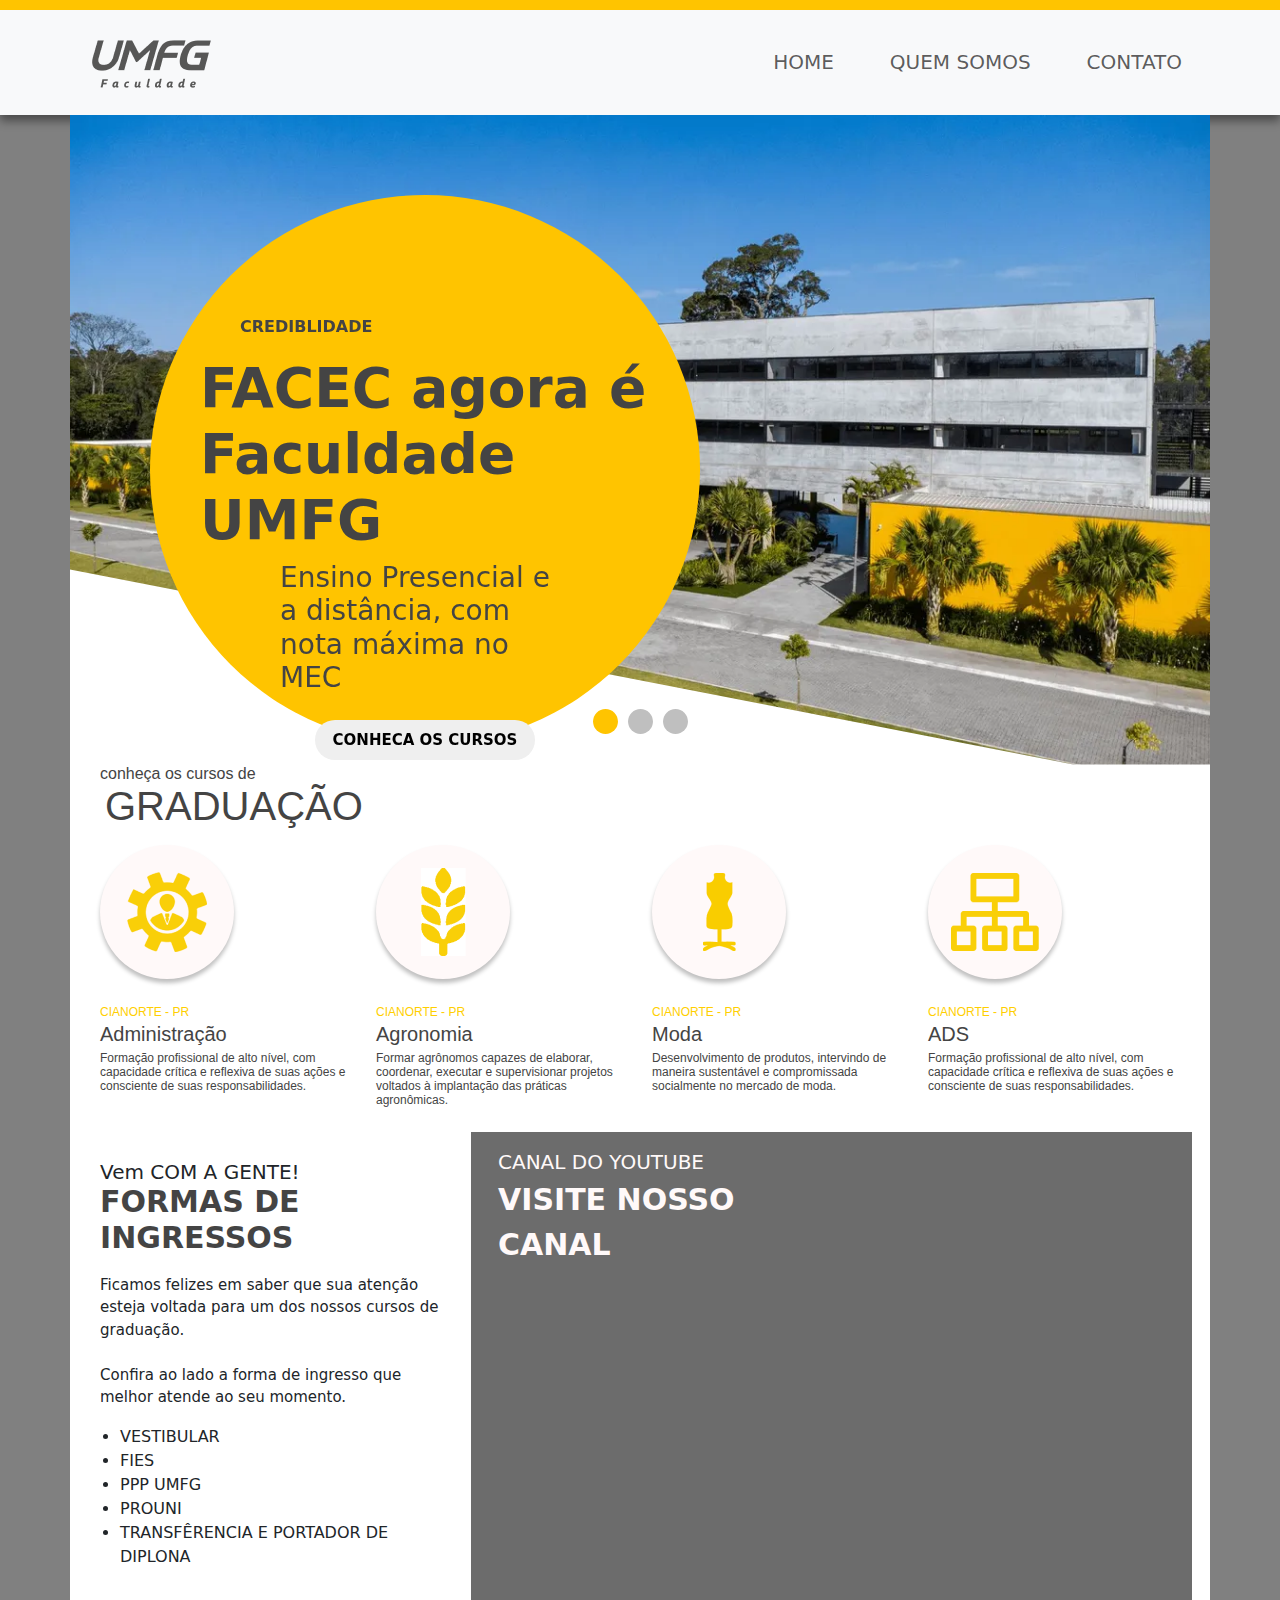
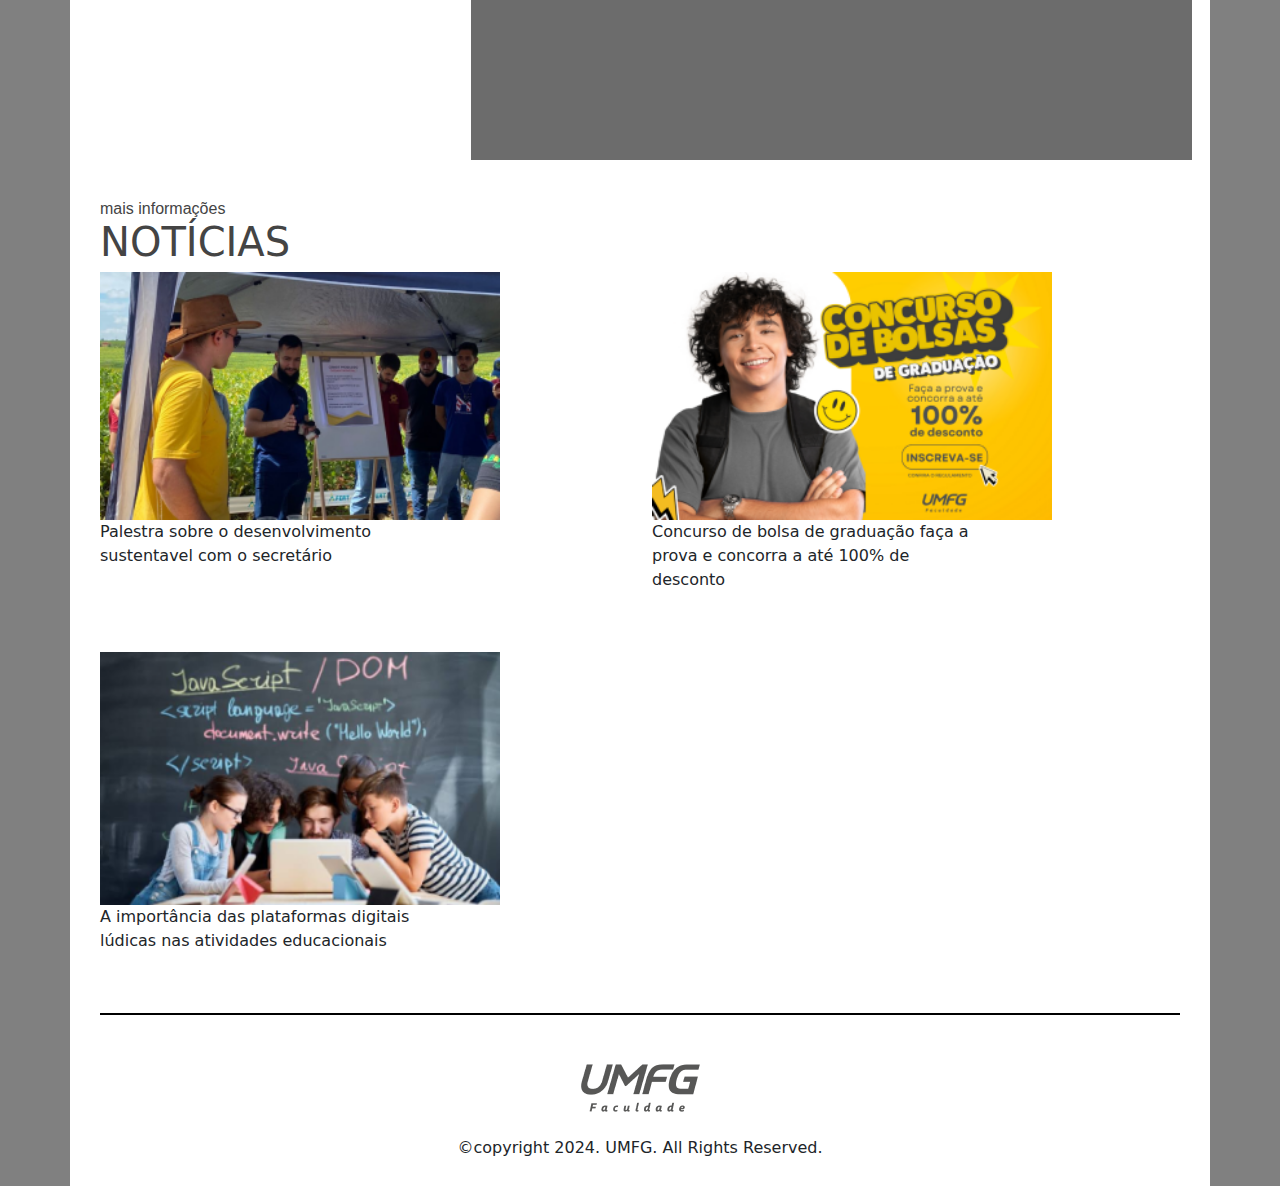
==== UMFG - COPIA/index.html @ b0e6276e "Add files via upload" ====
<!DOCTYPE html>
<html lang="pt-br">
<head>
    <meta charset="UTF-8">
    <meta name="viewport" content="width=device-width, initial-scale=1.0">
    <title>UMFG - Copia</title>

    <link href="https://cdn.jsdelivr.net/npm/bootstrap@5.3.3/dist/css/bootstrap.min.css" rel="stylesheet" integrity="sha384-QWTKZyjpPEjISv5WaRU9OFeRpok6YctnYmDr5pNlyT2bRjXh0JMhjY6hW+ALEwIH" crossorigin="anonymous">
    <link rel="stylesheet" href="https://cdn.jsdelivr.net/npm/bootstrap-icons@1.11.3/font/bootstrap-icons.min.css">
    <link rel="stylesheet" href="./src/css/style.css">
    <script src="https://cdn.jsdelivr.net/npm/bootstrap@5.3.3/dist/js/bootstrap.bundle.min.js" integrity="sha384-YvpcrYf0tY3lHB60NNkmXc5s9fDVZLESaAA55NDzOxhy9GkcIdslK1eN7N6jIeHz" crossorigin="anonymous"></script>
</head>
<body>
    <nav class="navbar navbar-expand-lg bg-body-tertiary">
        <div class="container no-padding">
            <a class="navbar-brand" href="#"><img src="./src/img/umfg-logo.png" alt="Logo-UMFG"></a>
            <button class="navbar-toggler" type="button" data-bs-toggle="collapse" data-bs-target="#navbarNavAltMarkup" aria-controls="navbarNavAltMarkup" aria-expanded="false" aria-label="Toggle navigation">
              <span class="navbar-toggler-icon"></span>
            </button>
            <div class="collapse navbar-collapse" id="navbarNavAltMarkup">
              <div class="navbar-nav">
                <a class="nav-link" href="#">HOME</a>
                <a class="nav-link" href="#">QUEM SOMOS</a>
                <a class="nav-link" href="#">CONTATO</a>
              </div>
            </div>
          </div>
        </nav>
        
        <main class="container no-padding">
            <section>
              <div id="carouselExampleIndicators" class="carousel slide">
                <div class="carousel-indicators">
                  <button type="button" data-bs-target="#carouselExampleIndicators" data-bs-slide-to="0" class="active" id="btn-1" aria-current="true" aria-label="Slide 1" style="background-color: rgb(255, 196, 0);"></button>
                  <button type="button" data-bs-target="#carouselExampleIndicators" data-bs-slide-to="1" id="btn-2" aria-label="Slide 2" style="background-color: grey;"></button>
                  <button type="button" data-bs-target="#carouselExampleIndicators" data-bs-slide-to="2" id="btn-3" aria-label="Slide 3" style="background-color: grey;"></button>
                </div>
                <div class="carousel-inner">
                  
                  <div class="text-yellow">
                    <p>CREDIBLIDADE</p>
                    <h1>FACEC agora é Faculdade UMFG</h1>
                    <h3>Ensino Presencial e a distância, com nota máxima no MEC</h3>

                    <div class="text-btn">
                      <button>CONHECA OS CURSOS</button>
                      <i class="bi bi-chevron-down"></i>
                      <i class="bi bi-chevron-down"></i>
                    </div>
                    
                </div>
                  <div class="carousel-item active">
                    <img src="./src/img/umfg-banner.png" class="d-block w-100" alt="banner-umfg">
                  </div>
                  <div class="carousel-item">
                    <img src="./src/img/umfg-banner.png" class="d-block w-100" alt="banner-umfg">
                  </div>
                  <div class="carousel-item">
                    <img src="./src/img/umfg-banner.png" class="d-block w-100" alt="banner-umfg">
                  </div>
                </div>
              </div>  
            </section>

            <section class="container">
              <p>conheça os cursos de <span>GRADUAÇÃO</span></p>
              <div class="row">
                <div class="col-12 col-md-3">
                  <div class="courses-img">
                    <img src="./src/img/adm-img.png" alt="logo-adm">
                  </div>
                  <div class="text-area">
                    <h4>CIANORTE - PR</h4>
                    <p><span>Administração</span></p>
                    <p>Formação profissional de alto nível, com capacidade crítica e reflexiva de suas ações e consciente de suas responsabilidades.</p>
                  </div>
                </div>
                <div class="col-12 col-md-3">
                  <div class="courses-img">
                    <img src="./src/img/agronomia-img.png" alt="logo-agronomia">
                  </div>
                  <div class="text-area">
                    <h4>CIANORTE - PR</h4>
                    <p><span>Agronomia</span></p>
                    <p>Formar agrônomos capazes de elaborar, coordenar, executar e supervisionar projetos voltados à implantação das práticas agronômicas.</p>
                  </div>
                </div>
                <div class="col-12 col-md-3">
                  <div class="courses-img">
                    <img src="./src/img/moda-img.png" alt="logo-moda">
                  </div>
                  <div class="text-area">
                    <h4>CIANORTE - PR</h4>
                    <p><span>Moda</span></p>
                    <p>Desenvolvimento de produtos, intervindo de maneira sustentável e compromissada socialmente no mercado de moda.</p>
                  </div>
                </div>
                <div class="col-12 col-md-3">
                  <div class="courses-img">
                    <img src="./src/img/ads-img.png" alt="logo-ads">
                  </div>
                  <div class="text-area">
                    <h4>CIANORTE - PR</h4>
                    <p><span>ADS</span></p>
                    <p>Formação profissional de alto nível, com capacidade crítica e reflexiva de suas ações e consciente de suas responsabilidades.</p>
                  </div>
                </div>
              </div>
          </section>    
          
          <section class="container ingresso-area">
            <div class="row">
              <div class="col-12 col-lg-4">
                <h4>Vem COM A GENTE! <span>FORMAS DE INGRESSOS</span></h3>
                <p>Ficamos felizes em saber que sua atenção esteja voltada para um dos nossos cursos de graduação. <br><br> Confira ao lado a forma de ingresso que melhor atende ao seu momento.</p>
                <ul>
                  <li>VESTIBULAR</li>
                  <li>FIES</li>
                  <li>PPP UMFG</li>
                  <li>PROUNI</li>
                  <li>TRANSFÊRENCIA E PORTADOR DE DIPLONA</li>
                </ul>
              </div>
              <div class="col fundo">
                <p>CANAL DO YOUTUBE<span>VISITE NOSSO CANAL</span></p>
                <div class="video">
                  <iframe width="560" height="315" src="https://www.youtube.com/embed/y4i4OYIDU0g?si=viVo5xGEHhDStrhK" title="YouTube video player" frameborder="0" allow="accelerometer; autoplay; clipboard-write; encrypted-media; gyroscope; picture-in-picture; web-share" referrerpolicy="strict-origin-when-cross-origin" allowfullscreen></iframe>
                </div>
              </div>
            </div>
          </section>

          <section class="container cards">
            <p>mais informações</p>
            <h4>NOTÍCIAS</h4>
            <div class="row">
              <div class="col">
                <div class="card" >
                  <img src="./src/img/palestra.png" class="card-img-top" alt="Palestra-img">
                  <div class="card-body">
                    <p class="card-text">Palestra sobre o desenvolvimento sustentavel com o secretário</p>
                  </div>
                </div>
              </div>
              <div class="col">
                <div class="card" >
                  <img src="./src/img/concurso.png" class="card-img-top" alt="Concurso-img">
                  <div class="card-body">
                    <p class="card-text">Concurso de bolsa de graduação
                      faça a prova e concorra a até 100% 
                      de desconto</p>
                  </div>
                </div>
              </div>
              <div class="col">
                <div class="card" >
                  <img src="./src/img/plataformas.png" class="card-img-top" alt="Plataforma-img">
                  <div class="card-body">
                    <p class="card-text">A importância das plataformas
                      digitais lúdicas nas atividades
                      educacionais</p>
                  </div>
                </div>
              </div>
            </div>
            <div class="linha"></div>
          </section>
      </main>

      <footer class="container">
        <div class="rodape">
          <img src="./src/img/umfg-logo.png" alt="">
          <p>©copyright 2024. UMFG. All Rights Reserved.</p>
        </div>
      </footer>

      <script src="./src/js/script.js"></script>
</body>
</html>
---- UMFG - COPIA/src/css/style.css ----
* {
    margin: 0;
    padding: 0;
    box-sizing: 0;
}

body {
    background-color: grey;
}

main {
    background-color: white;
}


footer {
    background-color: white;
}

.container {
    padding: 0 30px;
}

.no-padding {
    padding-left: 0;
    padding-right: 0;
}


/* Escopo da navbar */

.navbar {
    border-top: 10px rgb(255, 196, 0) solid;
    box-shadow: 0px 6px 9px 0px rgba(0, 0, 0, 0.418);
    -webkit-box-shadow: 0px 6px 9px 0px rgba(0, 0, 0, 0.418);
    -moz-box-shadow: 0px 6px 9px 0px rgba(0, 0, 0, 0.418);
}

.navbar-brand {
    font-size: 50px;
    font-weight: 700;
    color: rgba(0, 0, 0, 0.726);
}

.navbar-brand > span {
    display: block;
    font-size: 17px;
    font-weight: 700;
    text-align: center;
    color: rgba(0, 0, 0, 0.726);
}

.navbar-collapse {
    justify-content: flex-end;
}

.navbar-nav > a{
    font-size: 20px;
    font-weight: 400;
    margin: 20px;
}

/* Escopo das imagens alternativas */

.text-yellow {
    position: absolute;
    width: 550px;
    height: 550px;
    background-color: rgb(255, 196, 0);
    border-radius: 50%;
    z-index: 999;
    margin: 80px;
}

.text-yellow > p {
    padding-top: 120px;
    padding-left: 90px;
    font-weight: 600;
    color: rgb(68, 68, 68);
}

.text-yellow > h1 {
    font-weight: 600;
    padding-left: 50px;
    max-width: 600px;
    font-size: 55px;
    color: rgb(68, 68, 68);
}

.text-yellow h3 {
    font-size: 28px;
    max-width: 412px;
    padding-left: 130px;
    color: rgb(68, 68, 68);
}

.text-btn {
    text-align: center;
    margin-top: 25px;
}

.text-btn > button {
    width: 220px;
    height: 40px;
    border: none;
    border-radius: 50px;
    font-size: 15px;
    font-weight: 600;
    margin-bottom: 20px;
    transition: .2s;
}

.text-btn > button:hover {
    width: 240px;
    height: 45px;
    font-size: 17px;
}

.text-btn > i {
    display: block;
    height: 12px;
    font-weight: 600;
}


.carousel > .carousel-indicators > button {
    width: 25px;
    height: 25px;   
    border-radius: 50%;
    margin: 5px;
}

.carousel-inner > .carousel-item > img {
    position: relative;
    height: 650px;
    clip-path: polygon(0 0, 100% 0%, 100% 100%, 88% 100%, 0% 70%);
}

/* Escopo da Areá Links  */

.container > p {
    font-family: Arial, Helvetica, sans-serif;
    font-size: 16px;
    font-weight: 400;
    line-height: 18px;
    letter-spacing: 0em;
    text-align: left;
    color: rgb(68, 68, 68);
}

.container > p > span {
    display: block;
    width: 258px;
    height: 46px;
    padding-left: 5px;
    font-family: Arial, Helvetica, sans-serif;
    font-size: 40px;
    font-weight: 400;
    line-height: 46px;
    letter-spacing: 0em;
    text-align: left;
    color: rgb(68, 68, 68);
}


.courses-img {
    background: #FFF9F9;
    width: 134px;
    height: 134px;
    box-shadow: 0px 4px 4px 0px #00000040;
    border-radius: 50%;
    display: flex;
    align-items: center;
    justify-content: center;
    margin-bottom: 20px;
    
}

.col > .courses-img {
    margin-left: 60px;
}

.text-area > h4 {
    display: inline;
    font-family: Arial, Helvetica, sans-serif;
    font-size: 12px;
    font-weight: 400;
    line-height: 14px;
    color: rgba(255, 207, 0, 1);
}

.text-area > p > span {
    font-family: Arial, Helvetica, sans-serif;
    font-size: 20px;
    font-weight: 400;
    line-height: 23px;
    color: rgb(68, 68, 68);
}

.text-area > p {
    font-family: Arial, Helvetica, sans-serif;
    font-size: 12px;
    font-weight: 400;
    line-height: 14px;
    margin-bottom: 5px;
    color: rgb(68, 68, 68);
}

/* Estilo da areá de ingresso */

.ingresso-area {
    margin-top: 20px;
}

.ingresso-area h4 {
    margin-top: 28px;
    font-size: 20px;
    font-weight: 400;
    margin-bottom: 18px;
}

.ingresso-area span {
    display: block;
    font-size: 30px;
    font-weight: 700;
    color: rgb(68, 68, 68);
}

.ingresso-area p {
    max-width: 350px;
    font-size: 15px;

}

.ingresso-area .fundo {
    margin-left: 15px;
    width: 100%;
    padding-bottom: 15px;
    background-color: rgba(56, 56, 56, 0.74);
}

.ingresso-area ul {
    padding-left: 20px;
}


.ingresso-area .fundo > p {
    font-size: 20px;
    font-weight: 400;
    color: #FFF9F9;
    padding: 15px;
}

.ingresso-area .fundo span {
    color: #FFF9F9;
    height: 30px;
}

.ingresso-area .fundo > .video > iframe{
    width: 100%;
    height: 500px;
}


/* Escopo dos cards */

.cards > p {
    margin-top: 40px;
    margin-bottom: 0;
    width: 126px;
    height: 18px;

}

.cards > h4 {
    width: 190px;
    height: 46px;
    font-size: 40px;
    color: rgb(68, 68, 68);
}

.cards .card {
    border: none;
    border-radius: 0;
    margin-bottom: 60px;
    width: 25rem;
}

.cards .card > .card-img-top {
    border: none;
    border-radius: 0;
}

.cards .card > .card-body {
    padding: 0;
    max-width: 320px;
}

.cards > .linha {
    border: 1px solid black;
}

/* Escopo do rodapé */

footer > .rodape {
    padding-top: 35px;
    text-align: center;
    padding-bottom: 10px;
}

footer > .rodape > p {
    padding-top: 10px;
}

/* Dispositivos Moveis */

@media only screen and (max-width: 800px) {
    .text-yellow, .text-yellow > p, .text-yellow > h1, .text-yellow h3 {
        display: none;
    }
}

@media only screen and (max-width: 600px) {
    .cards .card {
        width: 300px;
    }
}
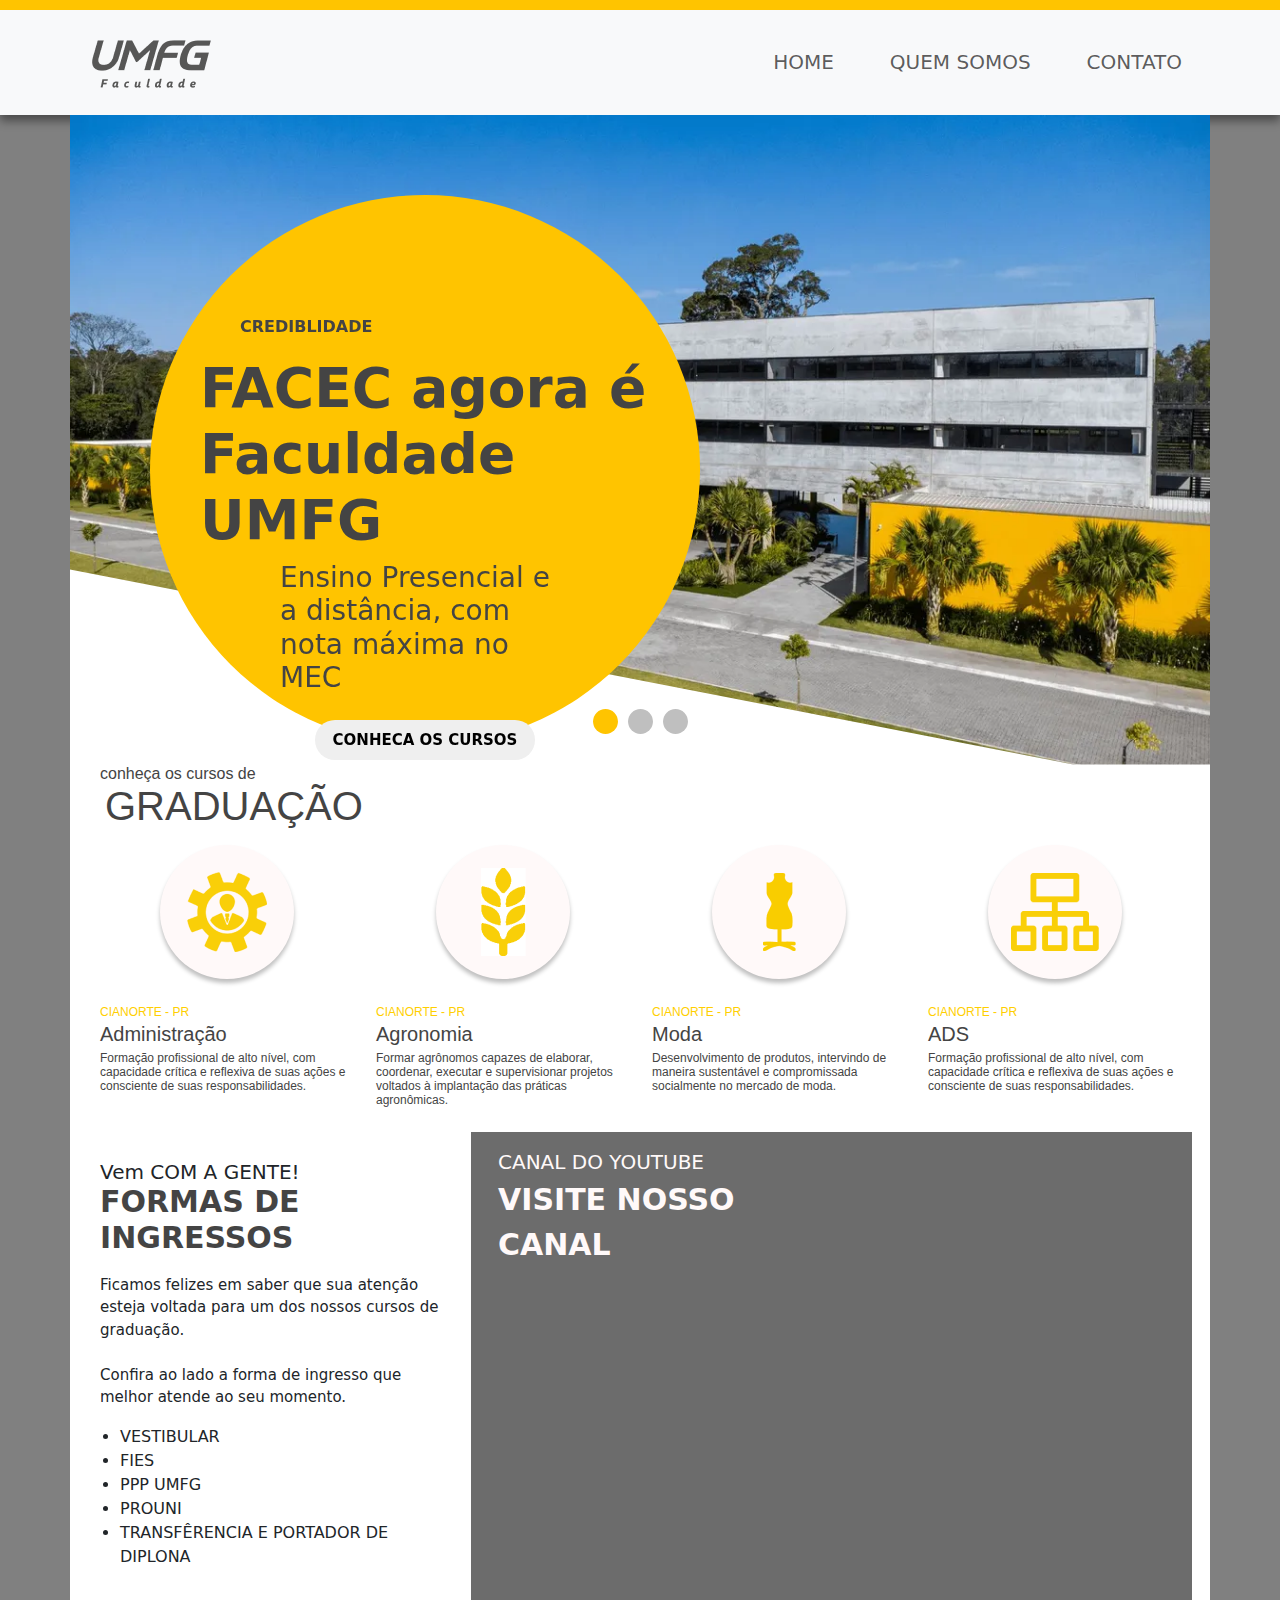
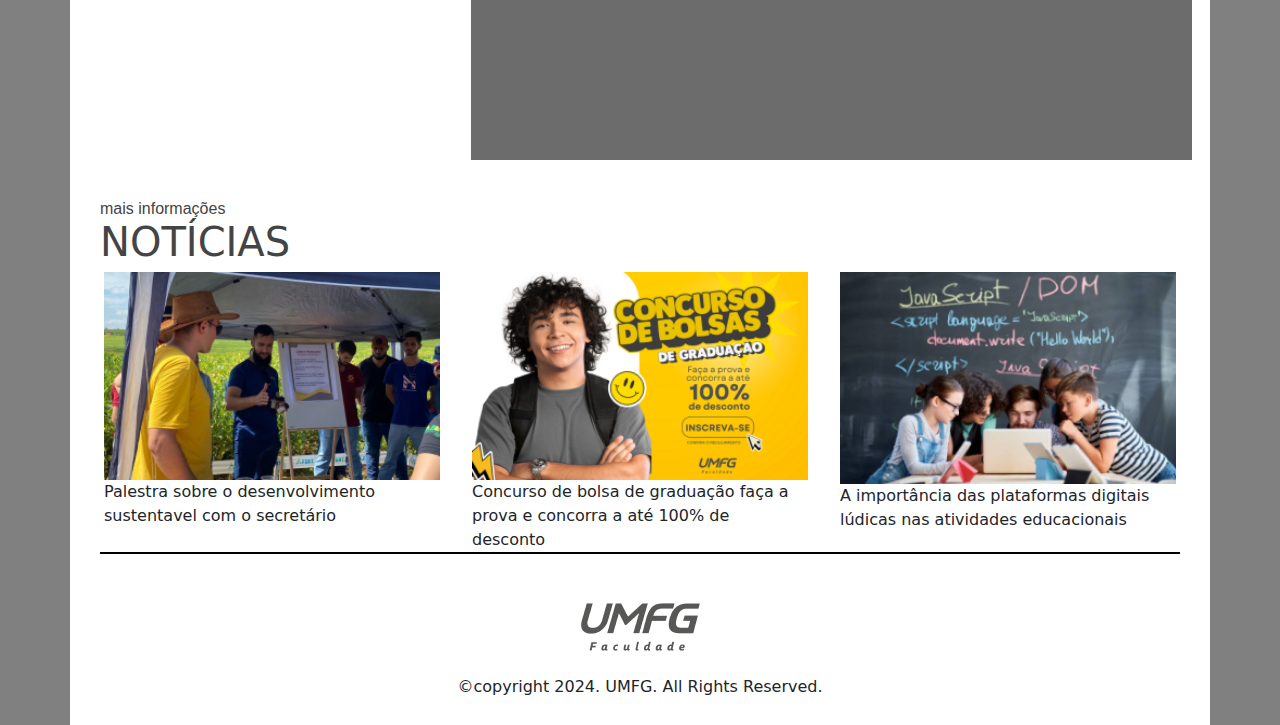
==== commit af3bd7d1: "Add files via upload" ====
--- a/UMFG - COPIA/index.html
+++ b/UMFG - COPIA/index.html
@@ -134,16 +134,16 @@
             <p>mais informações</p>
             <h4>NOTÍCIAS</h4>
             <div class="row">
-              <div class="col">
-                <div class="card" >
+              <div class="col-4">
+                <div class="card">
                   <img src="./src/img/palestra.png" class="card-img-top" alt="Palestra-img">
                   <div class="card-body">
                     <p class="card-text">Palestra sobre o desenvolvimento sustentavel com o secretário</p>
                   </div>
                 </div>
               </div>
-              <div class="col">
-                <div class="card" >
+              <div class="col-4">
+                <div class="card">
                   <img src="./src/img/concurso.png" class="card-img-top" alt="Concurso-img">
                   <div class="card-body">
                     <p class="card-text">Concurso de bolsa de graduação
@@ -152,8 +152,8 @@
                   </div>
                 </div>
               </div>
-              <div class="col">
-                <div class="card" >
+              <div class="col-4">
+                <div class="card">
                   <img src="./src/img/plataformas.png" class="card-img-top" alt="Plataforma-img">
                   <div class="card-body">
                     <p class="card-text">A importância das plataformas
--- a/UMFG - COPIA/src/css/style.css
+++ b/UMFG - COPIA/src/css/style.css
@@ -176,7 +176,7 @@
     
 }
 
-.col > .courses-img {
+.container .courses-img {
     margin-left: 60px;
 }
 
@@ -264,6 +264,8 @@
 
 /* Escopo dos cards */
 
+
+
 .cards > p {
     margin-top: 40px;
     margin-bottom: 0;
@@ -283,7 +285,8 @@
     border: none;
     border-radius: 0;
     margin-bottom: 60px;
-    width: 25rem;
+    width: 21rem;
+    margin: auto;
 }
 
 .cards .card > .card-img-top {
@@ -328,3 +331,4 @@
 
 
 
+
